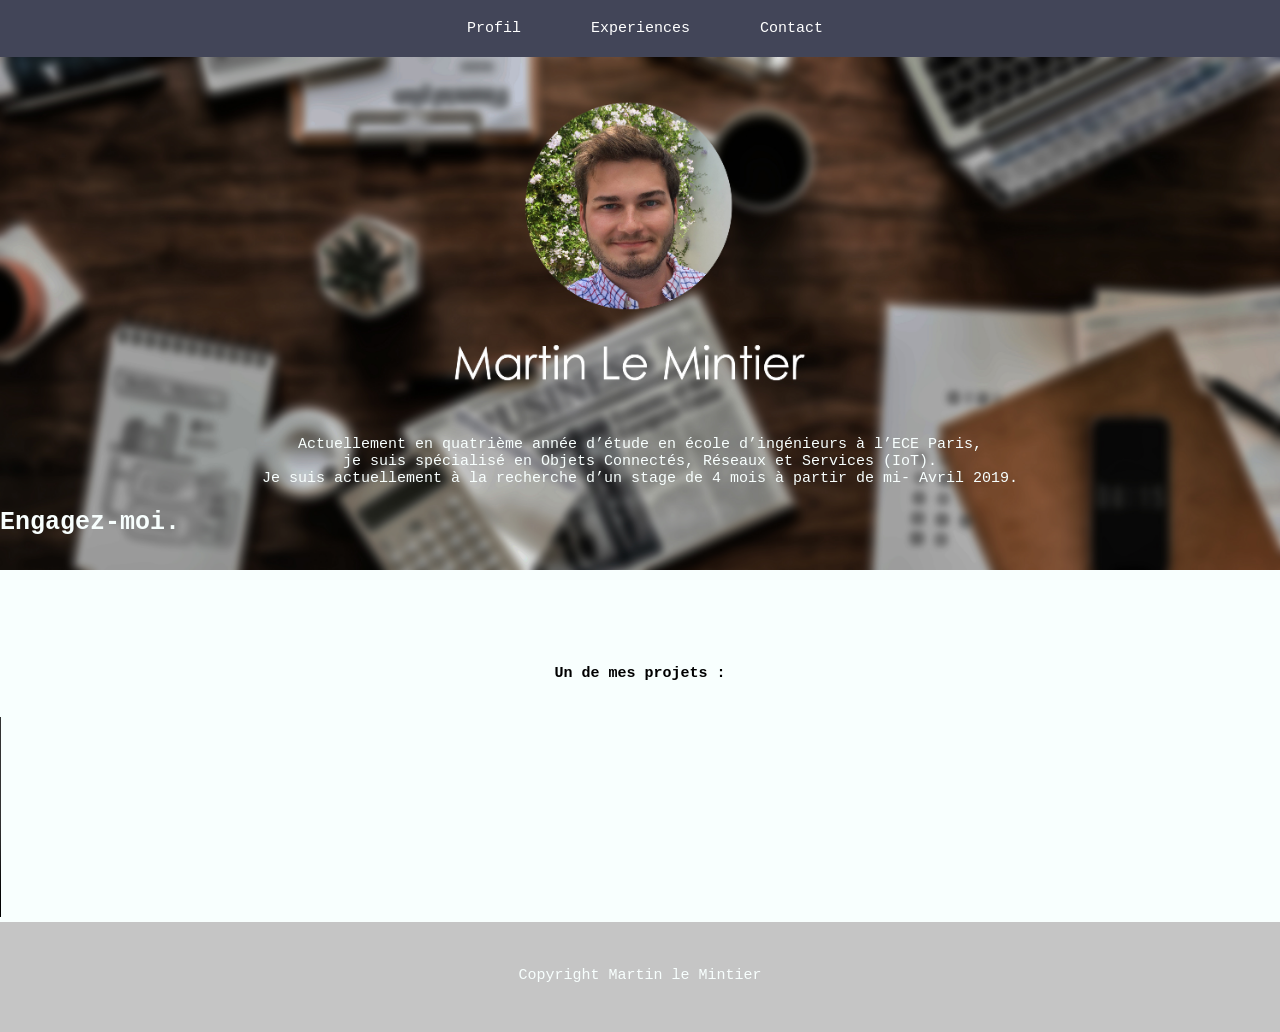
==== index.html @ 201eeac1 "test" ====
<!DOCTYPE html>
<html>

<head>
	<title>Martin Le Mintier</title>
	<link rel="stylesheet" type="text/css" href="CSS.css">
	<link rel="icon"  href="images/favicon.ico" />
	<link rel="apple-touch-icon" sizes="57x57" href="images/apple-touch-icon-57x57.png">
	<meta http-equiv="Content-Type" content="text/html; charset=UTF-8" />
</head>



<body>

	<header>

			<nav>
					<div class="navbar">
			
						<ul>
							<li><a href="index.html">Profil</a></li>
							<li><a href="Experience.html">Experiences</a></li>
							<li><a href="Contact.html">Contact</a></li>
						</ul>
					</div>
			
				</nav>
	
	</header>

	<img src="images/test.jpg" alt="fond" width="100%">

	

	<div class="description">
			<p>Actuellement en quatrième année d’étude en école d’ingénieurs à l’ECE Paris, <br>je suis spécialisé en Objets Connectés, Réseaux et Services (IoT).<br>
				Je suis actuellement à la recherche d’un stage de 4 mois à partir de mi- Avril 2019.</p>
				
			
	</div>

	<h2 class="putaclick">Engagez-moi.</h2>

	<div class="video">
			<h6>Un de mes projets : </h6>
			<video controls width="400">
					<source src="images/Belp-Me!.mp4"
									type="video/mp4">
			</video>
		
	</div>

	



				
	
	

	


	<footer>
		<p>Copyright Martin le Mintier</p>
	</footer>


</body>

</html>
---- CSS.css ----
ul 
{
padding:0;
 margin:0;
 list-style-type:none;
}

li
{
	margin-left:10px;
 float:left;
}

nav
{
  width: 100%;
  background-color: #424558;

}
nav a{
  display: inline-block;
  text-decoration :none;
  padding: 20px 30px;
  color : #FFF;
  font-size: 15px;
}



.putaclick
{
  animation-duration: 5s;
  animation-name: slidein;
  animation-iteration-count: infinite;
}

@keyframes slidein {
  from {
    margin-left: 100%;
    width: 300%; 
  }

  to {
    margin-left: -10%;
    width: 100%;
  }
}

.navbar
{
  display: table;
  margin: 0% auto;
}

 body {
  background-color: #F8FFFE;
  font-family: "Century Gothic", Courier, monospace;
  margin: 0%;
  padding: 0%;
  
}

h3
{
  text-align: center;
  font-size: 30px;
  color: #F8FFFE;
}

h

h4
{
  text-align: center;
  font-size: 25px;
  color: #F8FFFE;
}


h2
{

  font-size: 25px;
  color: #F8FFFE;
}

label
{
  text-align: center;
  font-size: 15px;
  color: #F8FFFE;
}

h5
{
  text-align: center;
  font-size: 15px;
  color: #F8FFFE;
}

h6
{
  text-align: center;
  font-size: 15px;
}

p
{
  text-align: center;
  font-size: 15px;
  color: #F8FFFE
  
}

.network
{
  margin-left: auto;
  margin-right: auto;
  margin-top: 40%;
}

.video
{
  margin-left: auto;
  margin-right: auto;
  margin-top: 10%;
}


.photonom
{ height: auto;
  width: auto;
  position: absolute;
  top: 20%;
  right: 43%;
 
}
.description
{
  color: #F8FFFE;
    margin-left: auto;
    margin-right: auto;
    margin-top: -12%;

}

.ExpPro
{ height: auto;
  width: auto;
  position: absolute;
  top: 30%;
  right: 60%;
 
}

.ExpPerso
{
  height: auto;
  width: auto;
  position: absolute;
  top: 30%;
  right: 10%;
}

.Contact
{
  height: auto;
  width: auto;
  position: absolute;
  top: 30%;
  right: 10%;
  text-align: right;
}


.pp
{
border-radius: 50%;

}

footer
{
  height: 80px;
  padding-top: 30px;
  text-align: center;
  background-color: #C5C5C5
}
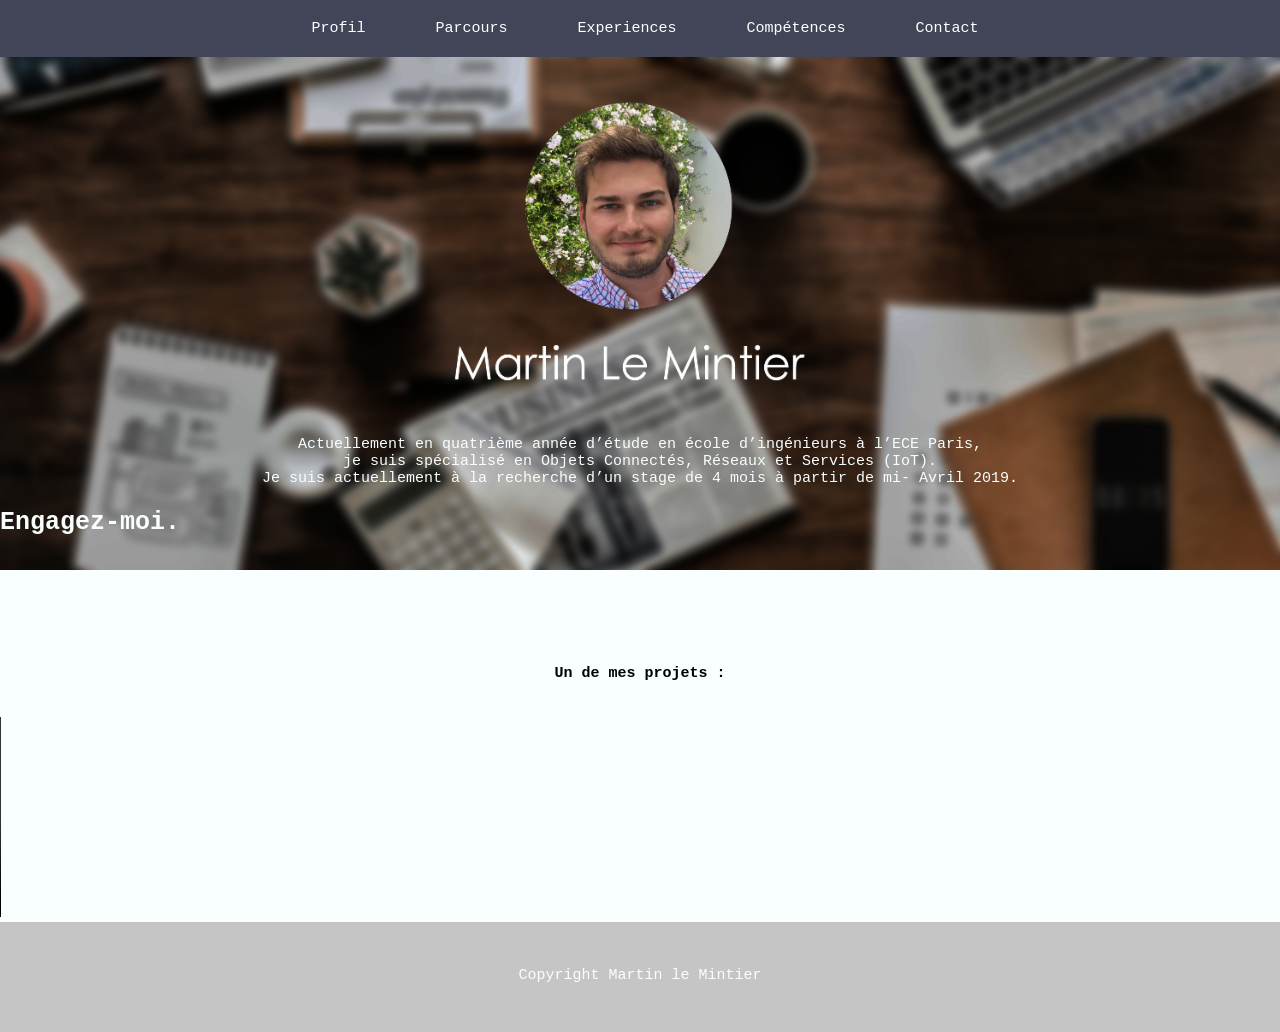
==== commit 3c710e3a: "Ajout Compétences et parcours" ====
--- a/index.html
+++ b/index.html
@@ -20,8 +20,13 @@
 			
 						<ul>
 							<li><a href="index.html">Profil</a></li>
-							<li><a href="Experience.html">Experiences</a></li>
-							<li><a href="Contact.html">Contact</a></li>
+                    <li><a href="parcours.html">Parcours</a></li>
+					<li><a href="Experience.html">Experiences</a></li>
+					
+                    <li><a href="skillz.html">Compétences</a></li>
+                    
+                    
+					<li><a href="Contact.html">Contact</a></li>
 						</ul>
 					</div>
 			
--- a/CSS.css
+++ b/CSS.css
@@ -67,9 +67,27 @@
   color: #F8FFFE;
 }
 
-h
-
-h4
+
+
+.ExpPro h4
+{
+  text-align: center;
+  font-size: 25px;
+  color: #F8FFFE;
+}
+
+.parcours
+{ 
+  text-align: center;
+  font-size: 25px;
+  color: #F8FFFE;
+  position: fixed;
+  top: 30%;
+  right: 30%;
+}
+  
+
+.ExpPerso h4
 {
   text-align: center;
   font-size: 25px;
